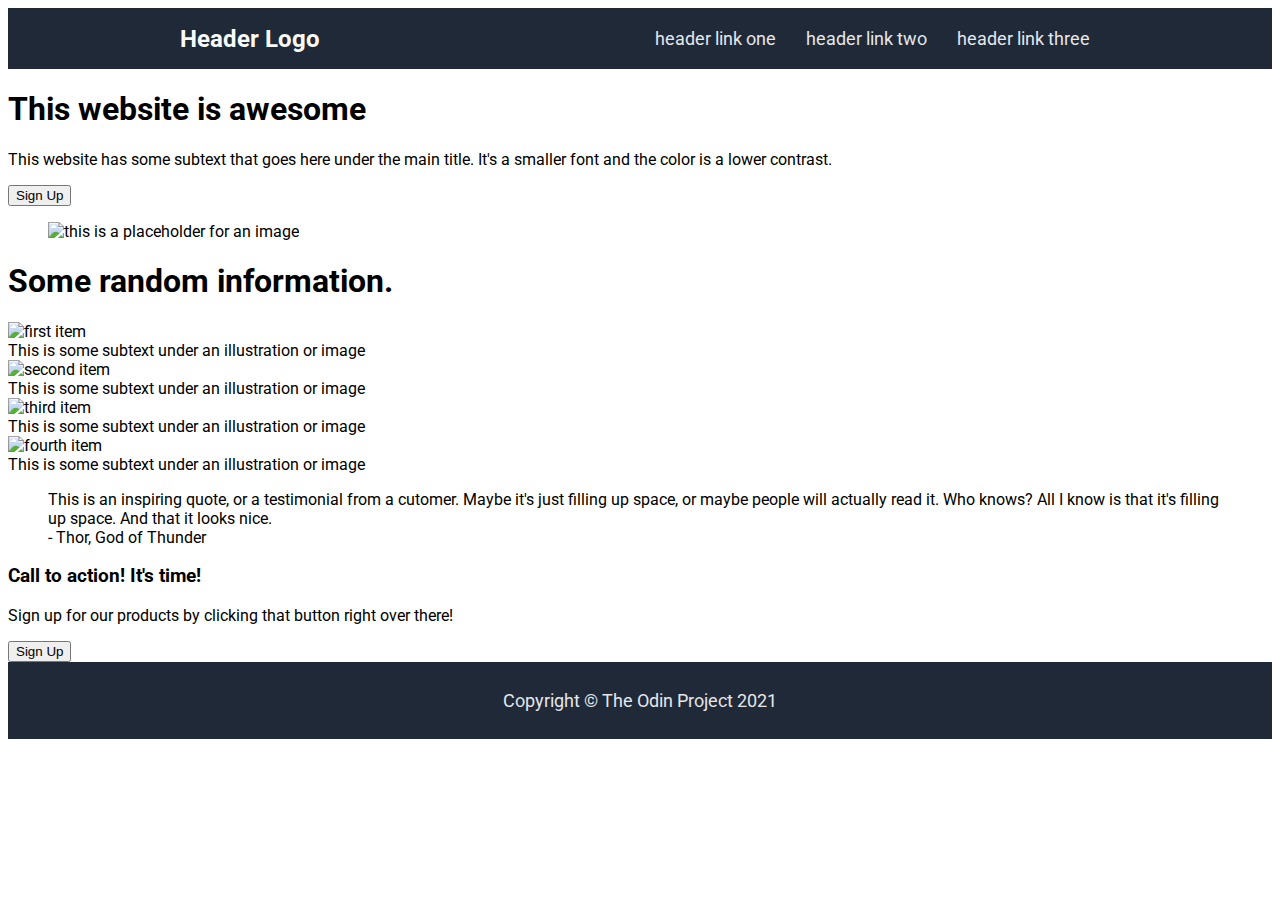
==== index.html @ 578337ba "added header+footer styling and flexbox behavior, linked to Roboto font, changed 4 largest divs to s" ====
<!DOCTYPE html>
<html lang="en">
<head>
    <meta charset="UTF-8">
    <meta http-equiv="X-UA-Compatible" content="IE=edge">
    <meta name="viewport" content="width=device-width, initial-scale=1.0">
    <link rel="preconnect" href="https://fonts.googleapis.com">
    <link rel="preconnect" href="https://fonts.gstatic.com" crossorigin>
    <link href="https://fonts.googleapis.com/css2?family=Roboto&display=swap" rel="stylesheet"> 
    <link rel="stylesheet" href="style.css">
    <title>- Landing Page -</title>
</head>
<body>
<header class="dark-bg">
    <div class="headerleft">
        <h2 class="logo-text">Header Logo</h2>
    </div>
    <div class="headerright">
        <nav>
            <ul>
                <li class="hero-secondary"><a>header link one</a></li>
                <li class="hero-secondary"><a>header link two</a></li>
                <li class="hero-secondary"><a>header link three</a></li>
            </ul>
        </nav>
    </div>
</header>
<main>
    <section>
        <h1>This website is awesome</h1>
        <p>This website has some subtext that goes here under the main title.
            It's a smaller font and the color is a lower contrast.
        </p>
        <button>Sign Up</button>
        <figure>
            <img 
            src=""
            alt="this is a placeholder for an image">
        </figure>
    </section>
    <section>
        <h1>Some random information.</h1>
        <div class="infowrap">
            <div class="infoitem">
              <img src="" alt="first item">
              <div class="infotext">This is some subtext under an illustration or image</div>
            </div>
            <div class="infoitem">
              <img src="" alt="second item">
              <div class="infotext">This is some subtext under an illustration or image</div>
            </div>
            <div class="infoitem">
              <img src="" alt="third item">
              <div class="infotext">This is some subtext under an illustration or image</div>
            </div>
            <div class="infoitem">
              <img src="" alt="fourth item">
              <div class="infotext">This is some subtext under an illustration or image</div>
            </div>
          </div>
    </section>
    <section>
        <blockquote>
            This is an inspiring quote, or a testimonial from a cutomer.
            Maybe it's just filling up space, or maybe people will actually read it. 
            Who knows?
            All I know is that it's filling up space.
            And that it looks nice.<br>
            - Thor, God of Thunder
        </blockquote>
    </section>
    <section>
        <div>
            <h3>Call to action! It's time!</h3>
            <p>Sign up for our products by clicking that button right over there!</p>
            <button>Sign Up</button>
        </div>
    </section> 
</main>
<footer class="dark-bg hero-secondary">
    <p>Copyright &copy; The Odin Project 2021</p>
</footer>
</body>
</html>
---- style.css ----
* {
    box-sizing: border-box;
}

body {
    display: flex;
    flex-direction: column;
    flex: 1 1 0;
    font-family: 'Roboto', sans-serif;
}

header {
    display: flex;
    justify-content: space-around;
    align-items: center;
    padding: 10px;
}

nav {
    display: flex;
}

a {
    text-decoration: none;
}

footer {
    display: flex;
    justify-content: center;
    align-items: center;
    padding: 10px;
}

nav ul {
    display: flex;
    list-style-type: none;
    padding: 0;
    margin: 0;
    gap: 10px;
}

nav li {
    padding: 10px;
}

/* COLORS AND FONT STYLES */
.dark-bg {
    background-color: #1F2937;
}

.hero-main {
    font-size: 48px;
    font-weight: 900;
    color: #F9FAF8;
}

.hero-secondary {
    font-size: 18px;
    color: #E5E7EB
}

.logo-text {
    font-size: 24px;
    color: #F9FAF8;

    /*in addition to style guide */
    margin: 0px;
}

.cta-color {
    color: #3882F6;
}

.info-header {
    font-size: 36px;
    font-weight: 900;
    color: #1F2937;
}

.quote-bg {
    background-color: #E5E7EB;
}

.quote-text {
    font-size: 36px;
    color: #1F2937;
    font-style: italic;
}
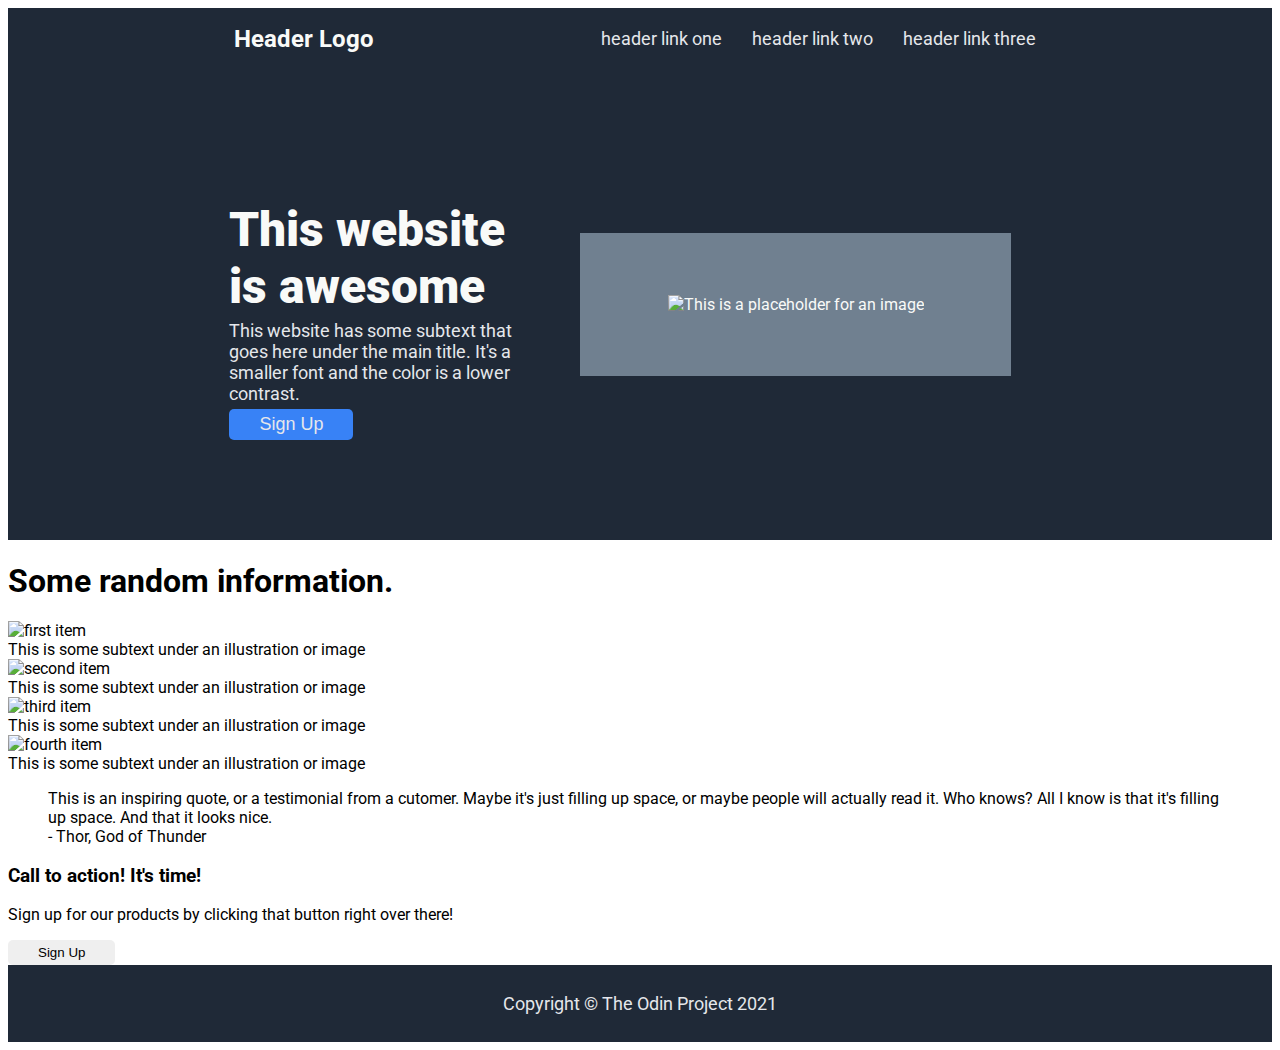
==== commit 75566ee6: "added header css styling" ====
--- a/index.html
+++ b/index.html
@@ -6,7 +6,7 @@
     <meta name="viewport" content="width=device-width, initial-scale=1.0">
     <link rel="preconnect" href="https://fonts.googleapis.com">
     <link rel="preconnect" href="https://fonts.gstatic.com" crossorigin>
-    <link href="https://fonts.googleapis.com/css2?family=Roboto&display=swap" rel="stylesheet"> 
+    <link href="https://fonts.googleapis.com/css2?family=Roboto:ital,wght@0,400;0,900;1,300&display=swap" rel="stylesheet"> 
     <link rel="stylesheet" href="style.css">
     <title>- Landing Page -</title>
 </head>
@@ -26,16 +26,17 @@
     </div>
 </header>
 <main>
-    <section>
-        <h1>This website is awesome</h1>
-        <p>This website has some subtext that goes here under the main title.
-            It's a smaller font and the color is a lower contrast.
-        </p>
-        <button>Sign Up</button>
-        <figure>
-            <img 
-            src=""
-            alt="this is a placeholder for an image">
+    <section class="hero dark-bg">
+        <div class="heroleft">
+            <h1 class="hero-main">This website is awesome</h1>
+            <p class="hero-secondary">This website has some subtext that goes here under the main title.
+                It's a smaller font and the color is a lower contrast.
+            </p>
+            <button class="cta-color hero-secondary">Sign Up</button>
+        </div>
+        <figure class="heroright">
+            <img src=""
+            alt="This is a placeholder for an image">
         </figure>
     </section>
     <section>
--- a/style.css
+++ b/style.css
@@ -11,7 +11,7 @@
 
 header {
     display: flex;
-    justify-content: space-around;
+    justify-content: space-evenly;
     align-items: center;
     padding: 10px;
 }
@@ -21,7 +21,7 @@
 }
 
 a {
-    text-decoration: none;
+    color: #E5E7EB;
 }
 
 footer {
@@ -43,22 +43,57 @@
     padding: 10px;
 }
 
+section button {
+    padding: 5px 30px;
+    border: 0;
+    border-radius: 5px;
+}
+
+section.hero {
+    display: flex;
+    justify-content: center;
+    align-items: center;
+    padding: 100px 10px;
+}
+
+    div.heroleft {
+        display: flex;
+        flex: 0 1 25%;
+        flex-direction: column;
+    }
+
+        p.hero-secondary {
+            margin: 5px 0px;
+        }
+
+    figure.heroright {
+        display: flex;
+        flex: 0 1 fit-content;
+        color: #F9FAF8;
+        background-color: slategray;
+        padding: 5% 7%;
+    }
+
+        button.cta-color.hero-secondary {
+            align-self: flex-start;
+        }
+
 /* COLORS AND FONT STYLES */
 .dark-bg {
     background-color: #1F2937;
 }
-
 .hero-main {
     font-size: 48px;
     font-weight: 900;
     color: #F9FAF8;
+
+    /*in addition to style guide */
+    margin-bottom: 0px;
 }
-
 .hero-secondary {
     font-size: 18px;
     color: #E5E7EB
 }
-
 .logo-text {
     font-size: 24px;
     color: #F9FAF8;
@@ -66,21 +101,17 @@
     /*in addition to style guide */
     margin: 0px;
 }
-
 .cta-color {
-    color: #3882F6;
+    background-color: #3882F6;
 }
-
 .info-header {
     font-size: 36px;
     font-weight: 900;
     color: #1F2937;
 }
-
 .quote-bg {
     background-color: #E5E7EB;
 }
-
 .quote-text {
     font-size: 36px;
     color: #1F2937;
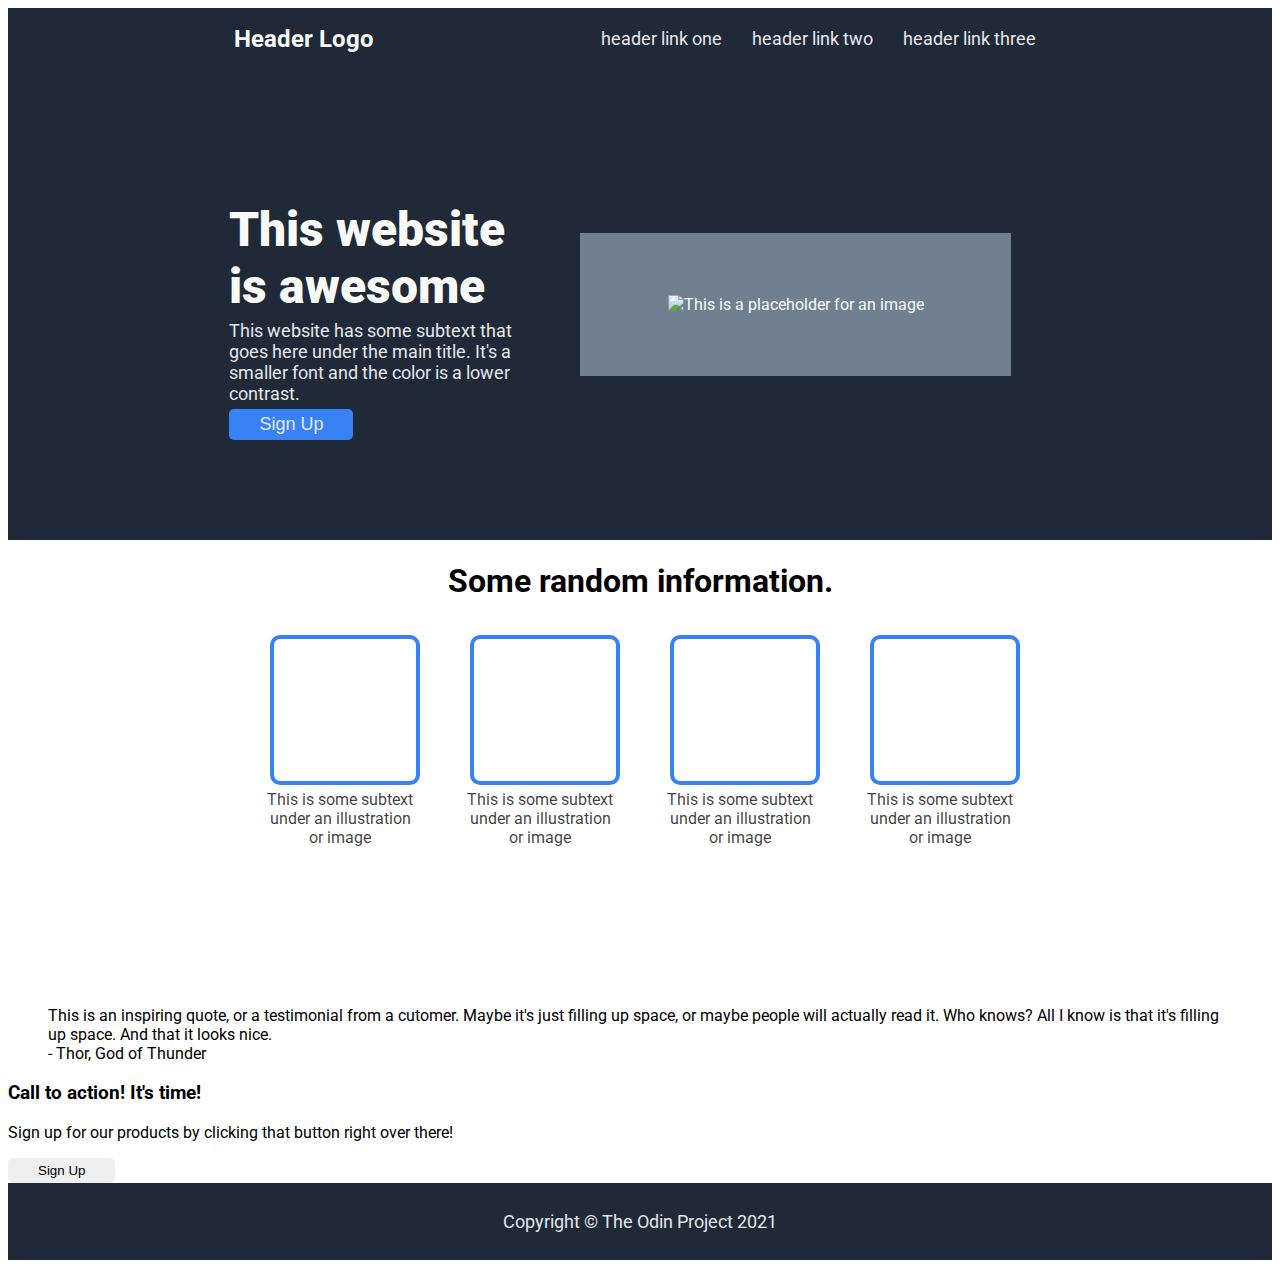
==== commit e42493af: "added css styling for somerandominfo section, including text transparency for info item text  using " ====
--- a/index.html
+++ b/index.html
@@ -39,23 +39,23 @@
             alt="This is a placeholder for an image">
         </figure>
     </section>
-    <section>
-        <h1>Some random information.</h1>
+    <section class="somerandominfo">
+        <h1 class="somerandominfo">Some random information.</h1>
         <div class="infowrap">
             <div class="infoitem">
-              <img src="" alt="first item">
+              <img src="">
               <div class="infotext">This is some subtext under an illustration or image</div>
             </div>
             <div class="infoitem">
-              <img src="" alt="second item">
+              <img src="">
               <div class="infotext">This is some subtext under an illustration or image</div>
             </div>
             <div class="infoitem">
-              <img src="" alt="third item">
+              <img src="">
               <div class="infotext">This is some subtext under an illustration or image</div>
             </div>
             <div class="infoitem">
-              <img src="" alt="fourth item">
+              <img src="">
               <div class="infotext">This is some subtext under an illustration or image</div>
             </div>
           </div>
--- a/style.css
+++ b/style.css
@@ -9,6 +9,7 @@
     font-family: 'Roboto', sans-serif;
 }
 
+/* header and navbar */
 header {
     display: flex;
     justify-content: space-evenly;
@@ -43,6 +44,7 @@
     padding: 10px;
 }
 
+/* hero text section */
 section button {
     padding: 5px 30px;
     border: 0;
@@ -74,6 +76,44 @@
         padding: 5% 7%;
     }
 
+/* section - flex images */
+section.somerandominfo {
+    display: flex;
+    flex-direction: column;
+    justify-content: flex-start;
+    height: 450px;
+}
+
+h1.somerandominfo {
+    text-align: center;
+    margin-bottom: 30px;
+}
+
+div.infowrap {
+    display: flex;
+    justify-content: center;
+    gap: 50px;
+  }
+
+div.infoitem {
+    display: flex;
+    flex-direction: column;
+    max-width: 150px;
+    text-align: center;
+  }
+
+    div.infoitem img {
+        flex: 0 1 150px;
+        width: 150px;
+        border: 4px solid #3882F6;
+        border-radius: 10px;
+        margin: 5px;
+    }
+
+    div.infotext {
+        color: rgba(0,0,0, 0.75)
+    }
+  
         button.cta-color.hero-secondary {
             align-self: flex-start;
         }
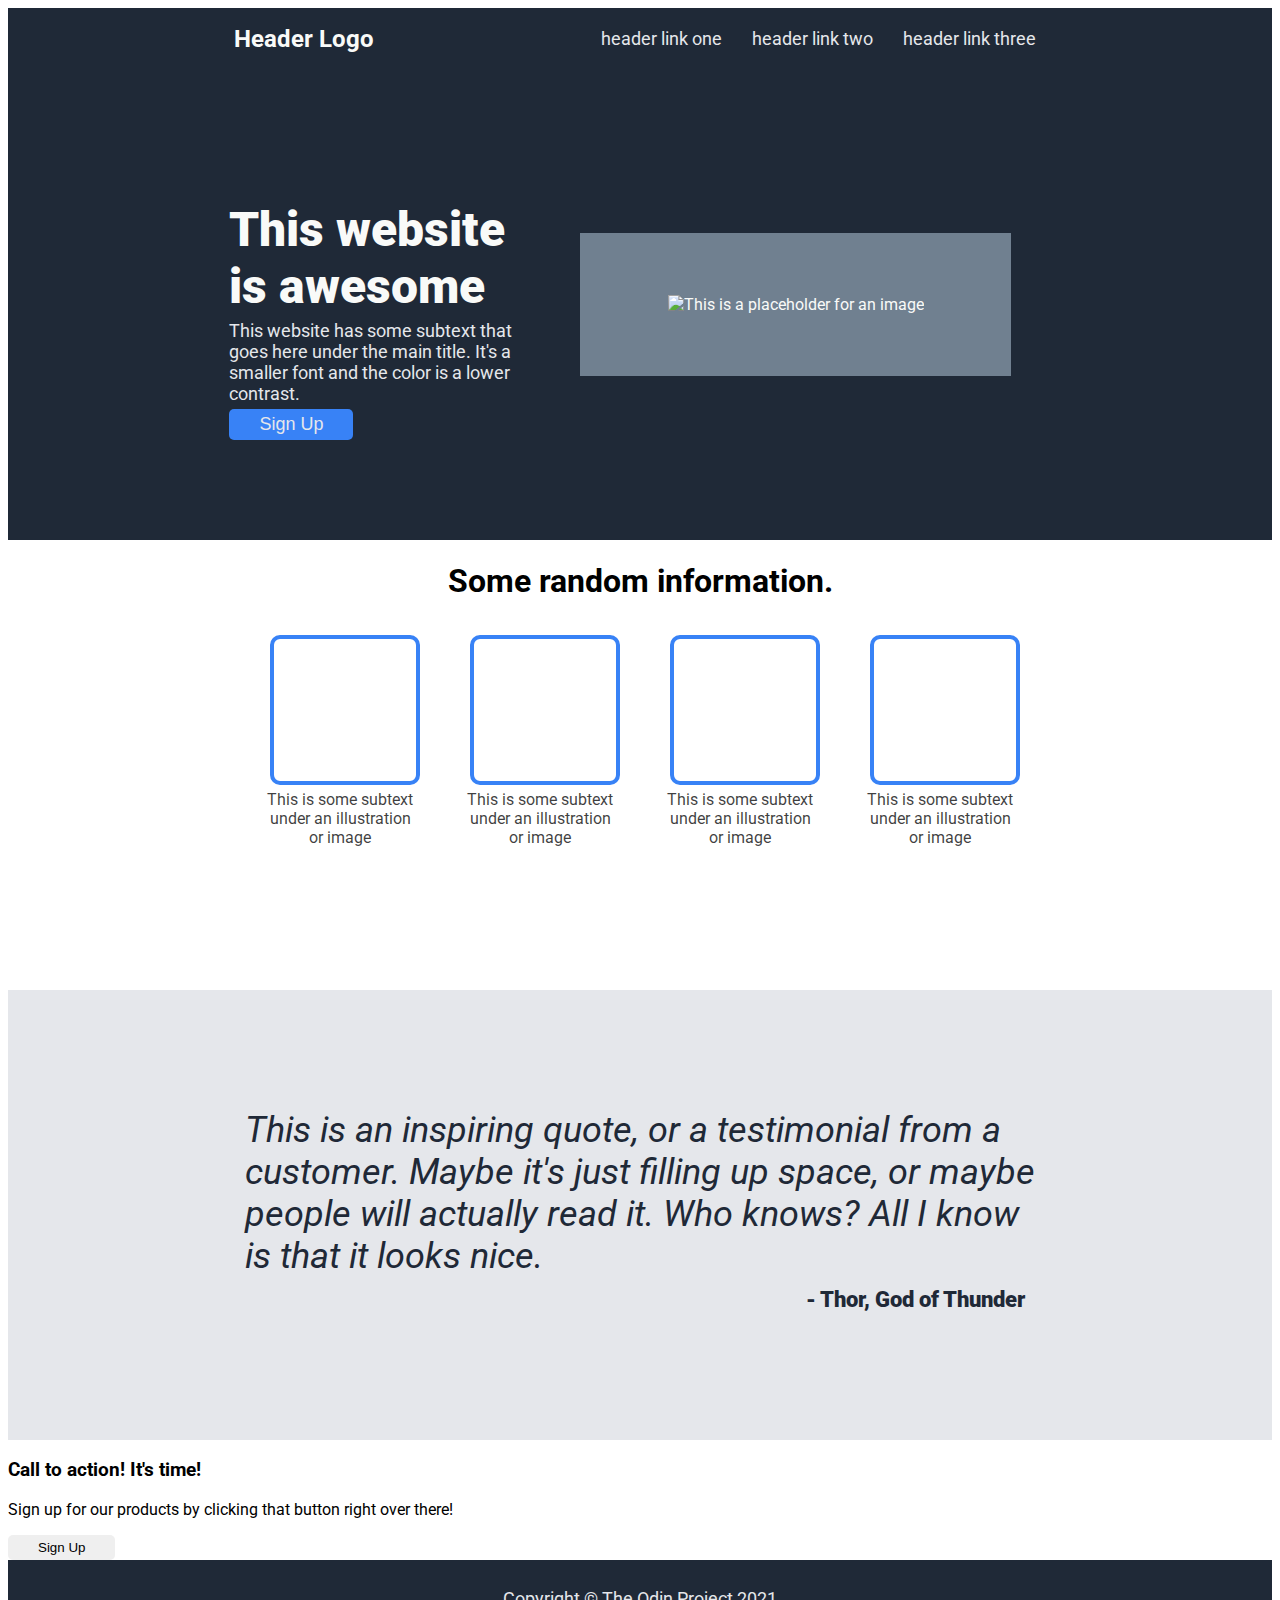
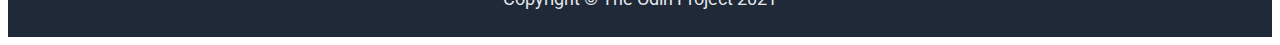
==== commit 3da9d555: "added quote section css styling, fixed quote typos (repeated sentence fragment, customer spelling)" ====
--- a/index.html
+++ b/index.html
@@ -60,15 +60,18 @@
             </div>
           </div>
     </section>
-    <section>
-        <blockquote>
-            This is an inspiring quote, or a testimonial from a cutomer.
-            Maybe it's just filling up space, or maybe people will actually read it. 
-            Who knows?
-            All I know is that it's filling up space.
-            And that it looks nice.<br>
-            - Thor, God of Thunder
-        </blockquote>
+    <section class="quote-bg">
+        <div class="quotewrap">
+            <p class="quote-text">
+                This is an inspiring quote, or a testimonial from a customer.
+                Maybe it's just filling up space, or maybe people will actually read it. 
+                Who knows?
+                All I know is that it looks nice.
+            </p>
+            <div class="quote-attrib">
+                <p class="quote-attrib">- Thor, God of Thunder</p>
+            </div>
+        </div>
     </section>
     <section>
         <div>
--- a/style.css
+++ b/style.css
@@ -110,8 +110,46 @@
         margin: 5px;
     }
 
-    div.infotext {
-        color: rgba(0,0,0, 0.75)
+div.infotext {
+    color: rgba(0,0,0, 0.75);
+}
+
+    /* quote section */
+    section.quote-bg {
+        display: flex;
+        flex: 1 1 0;
+        justify-content: center;
+        align-items: center;
+        height: 450px;
+    }
+
+    div.quotewrap {
+        display: flex;
+        flex: 0 1 800px;
+        align-items: center;
+        flex-wrap: wrap;
+        padding: 5px;
+        margin: 20px;
+    }
+
+    p.quote-text {
+        padding: 0px;
+        margin: 0px;
+    }
+
+    div.quote-attrib {
+        display: flex;
+        flex: 1 1 0;
+        justify-content: flex-end;
+    }
+
+    p.quote-attrib {
+        font-size: 22px;
+        font-weight: 900;
+        font-style: normal;
+        color:#1F2937;
+        padding: 5px;
+        margin: 5px;
     }
   
         button.cta-color.hero-secondary {
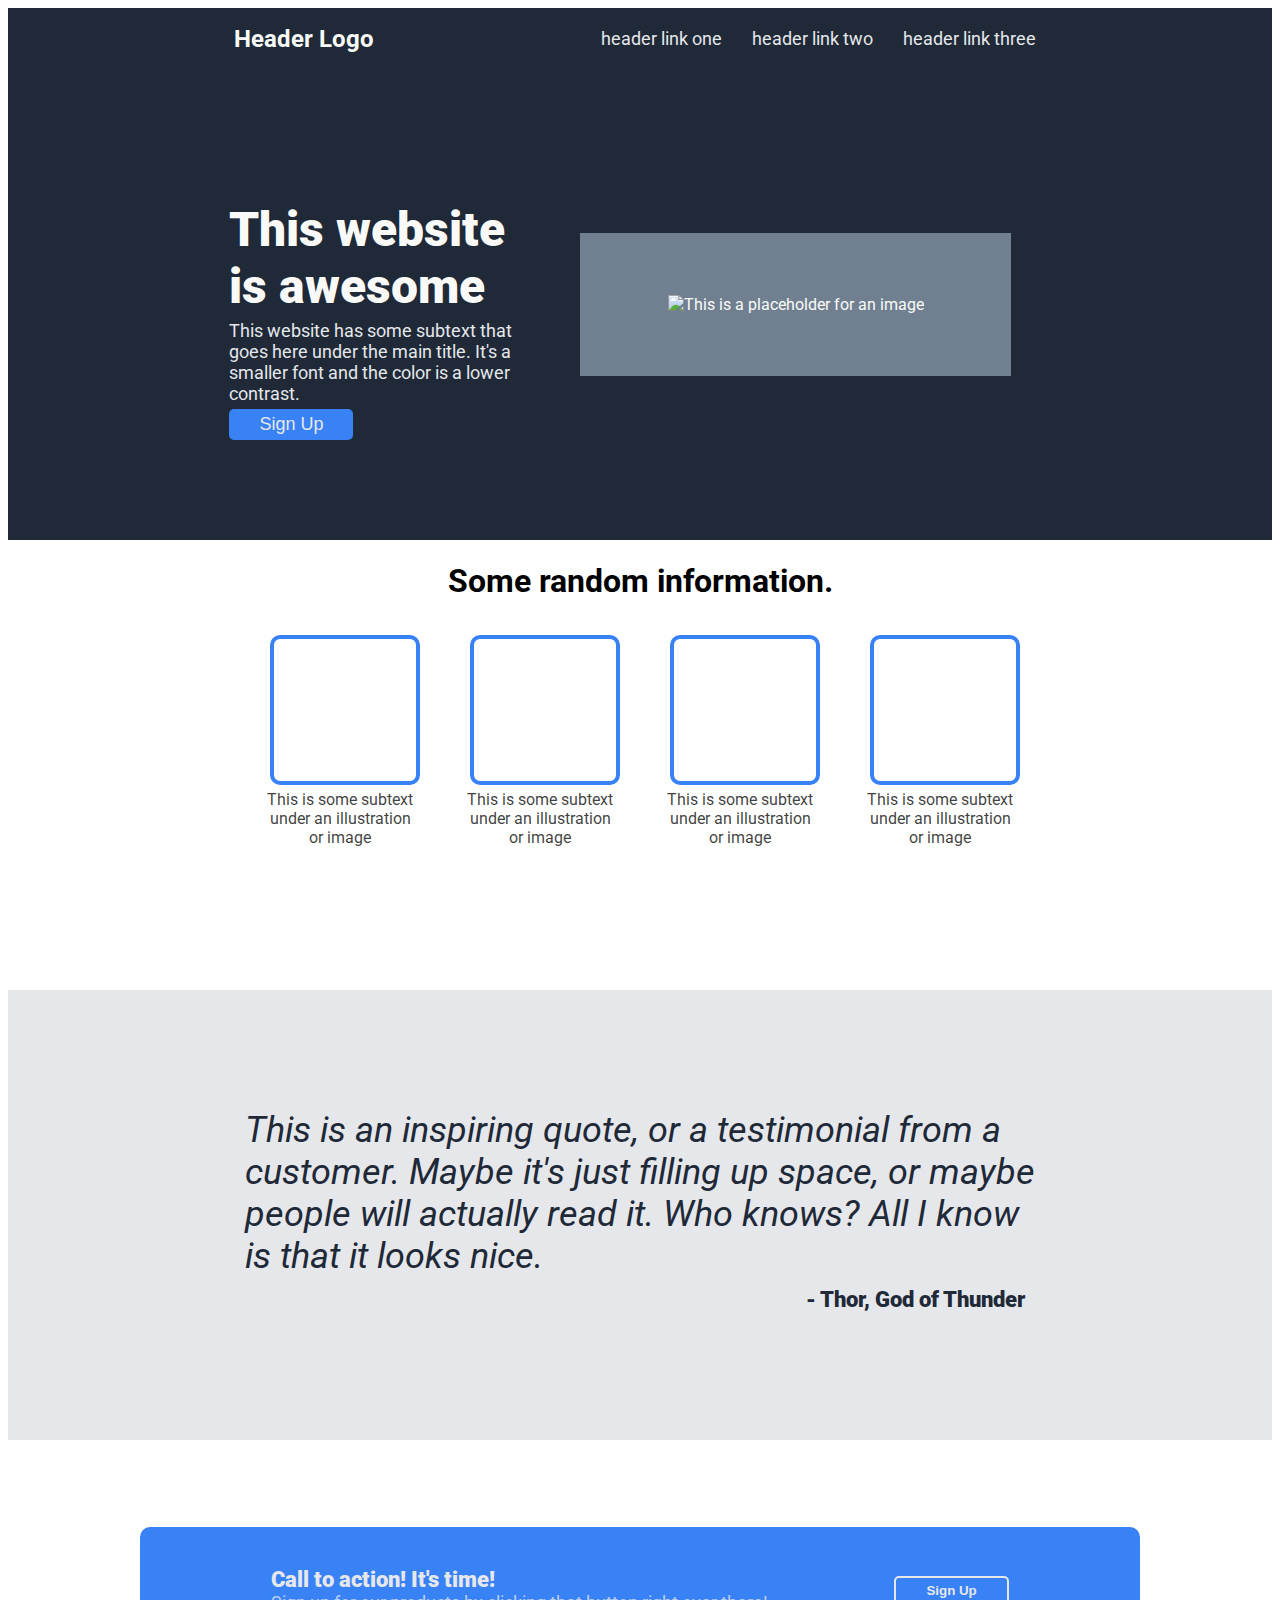
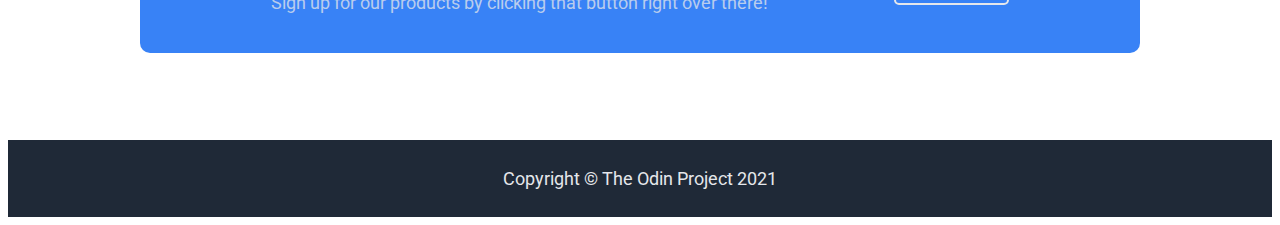
==== commit 791bdfe6: "added call to action section css styling, created 2 small css classes for extra-bold/font-weight and" ====
--- a/index.html
+++ b/index.html
@@ -69,15 +69,17 @@
                 All I know is that it looks nice.
             </p>
             <div class="quote-attrib">
-                <p class="quote-attrib">- Thor, God of Thunder</p>
+                <p class="quote-attrib extra-bold">- Thor, God of Thunder</p>
             </div>
         </div>
     </section>
-    <section>
-        <div>
-            <h3>Call to action! It's time!</h3>
-            <p>Sign up for our products by clicking that button right over there!</p>
-            <button>Sign Up</button>
+    <section class="cta">
+        <div class="cta-wrap">
+            <div class="cta-text">
+                <h3 class="cta-text extra-bold">Call to action! It's time!</h3>
+                <p class="cta-text">Sign up for our products by clicking that button right over there!</p>
+            </div>
+            <button class="cta-text extra-bold">Sign Up</button>
         </div>
     </section> 
 </main>
--- a/style.css
+++ b/style.css
@@ -49,6 +49,14 @@
     padding: 5px 30px;
     border: 0;
     border-radius: 5px;
+}
+
+.extra-bold {
+    font-weight: 900;
+}
+
+.italics {
+    font-style: italic;
 }
 
 section.hero {
@@ -114,44 +122,89 @@
     color: rgba(0,0,0, 0.75);
 }
 
-    /* quote section */
-    section.quote-bg {
-        display: flex;
-        flex: 1 1 0;
-        justify-content: center;
-        align-items: center;
-        height: 450px;
-    }
-
-    div.quotewrap {
-        display: flex;
-        flex: 0 1 800px;
-        align-items: center;
-        flex-wrap: wrap;
-        padding: 5px;
-        margin: 20px;
-    }
-
-    p.quote-text {
-        padding: 0px;
-        margin: 0px;
-    }
-
-    div.quote-attrib {
-        display: flex;
-        flex: 1 1 0;
-        justify-content: flex-end;
-    }
-
-    p.quote-attrib {
-        font-size: 22px;
-        font-weight: 900;
-        font-style: normal;
-        color:#1F2937;
-        padding: 5px;
-        margin: 5px;
-    }
-  
+/* section - quote */
+section.quote-bg {
+    display: flex;
+    flex: 1 1 0;
+    justify-content: center;
+    align-items: center;
+    height: 450px;
+}
+
+div.quotewrap {
+    display: flex;
+    flex: 0 1 800px;
+    align-items: center;
+    flex-wrap: wrap;
+    padding: 5px;
+    margin: 20px;
+}
+
+p.quote-text {
+    padding: 0px;
+    margin: 0px;
+}
+
+div.quote-attrib {
+    display: flex;
+    flex: 1 1 0;
+    justify-content: flex-end;
+}
+
+p.quote-attrib {
+    font-size: 22px;
+    font-style: normal;
+    color:#1F2937;
+    padding: 5px;
+    margin: 5px;
+}
+
+/* section - call to action */
+section.cta {
+    display: flex;
+    flex: 1 1 0;
+    justify-content: center;
+    align-items: center;
+    height: 300px;
+}
+
+div.cta-wrap {
+    display: flex;
+    flex: 0 1 1000px;
+    justify-content: space-evenly;
+    align-items: center;
+    background-color: #3882F6;
+    flex-wrap: wrap;
+    padding: 40px 5px;
+    border-radius: 10px;
+    margin: 20px;
+}
+
+div.cta-text {
+    padding: 0px;
+    margin: 0px;
+}
+
+h3.cta-text{
+    font-size: 22px;
+    color: #E5E7EB;
+    padding: 0px;
+    margin: 0px;
+}
+
+p.cta-text {
+    font-size: 18px;
+    color: rgba(229, 231, 235, 0.75); /*#E5E7EB as rgba to add alpha/transparency*/
+    margin: 0px;
+}
+
+        button.cta-text {
+            align-self: center;
+            background-color: #3882F6;
+            color: #E5E7EB;
+            border: 2px solid #E5E7EB;
+        }
+
         button.cta-color.hero-secondary {
             align-self: flex-start;
         }
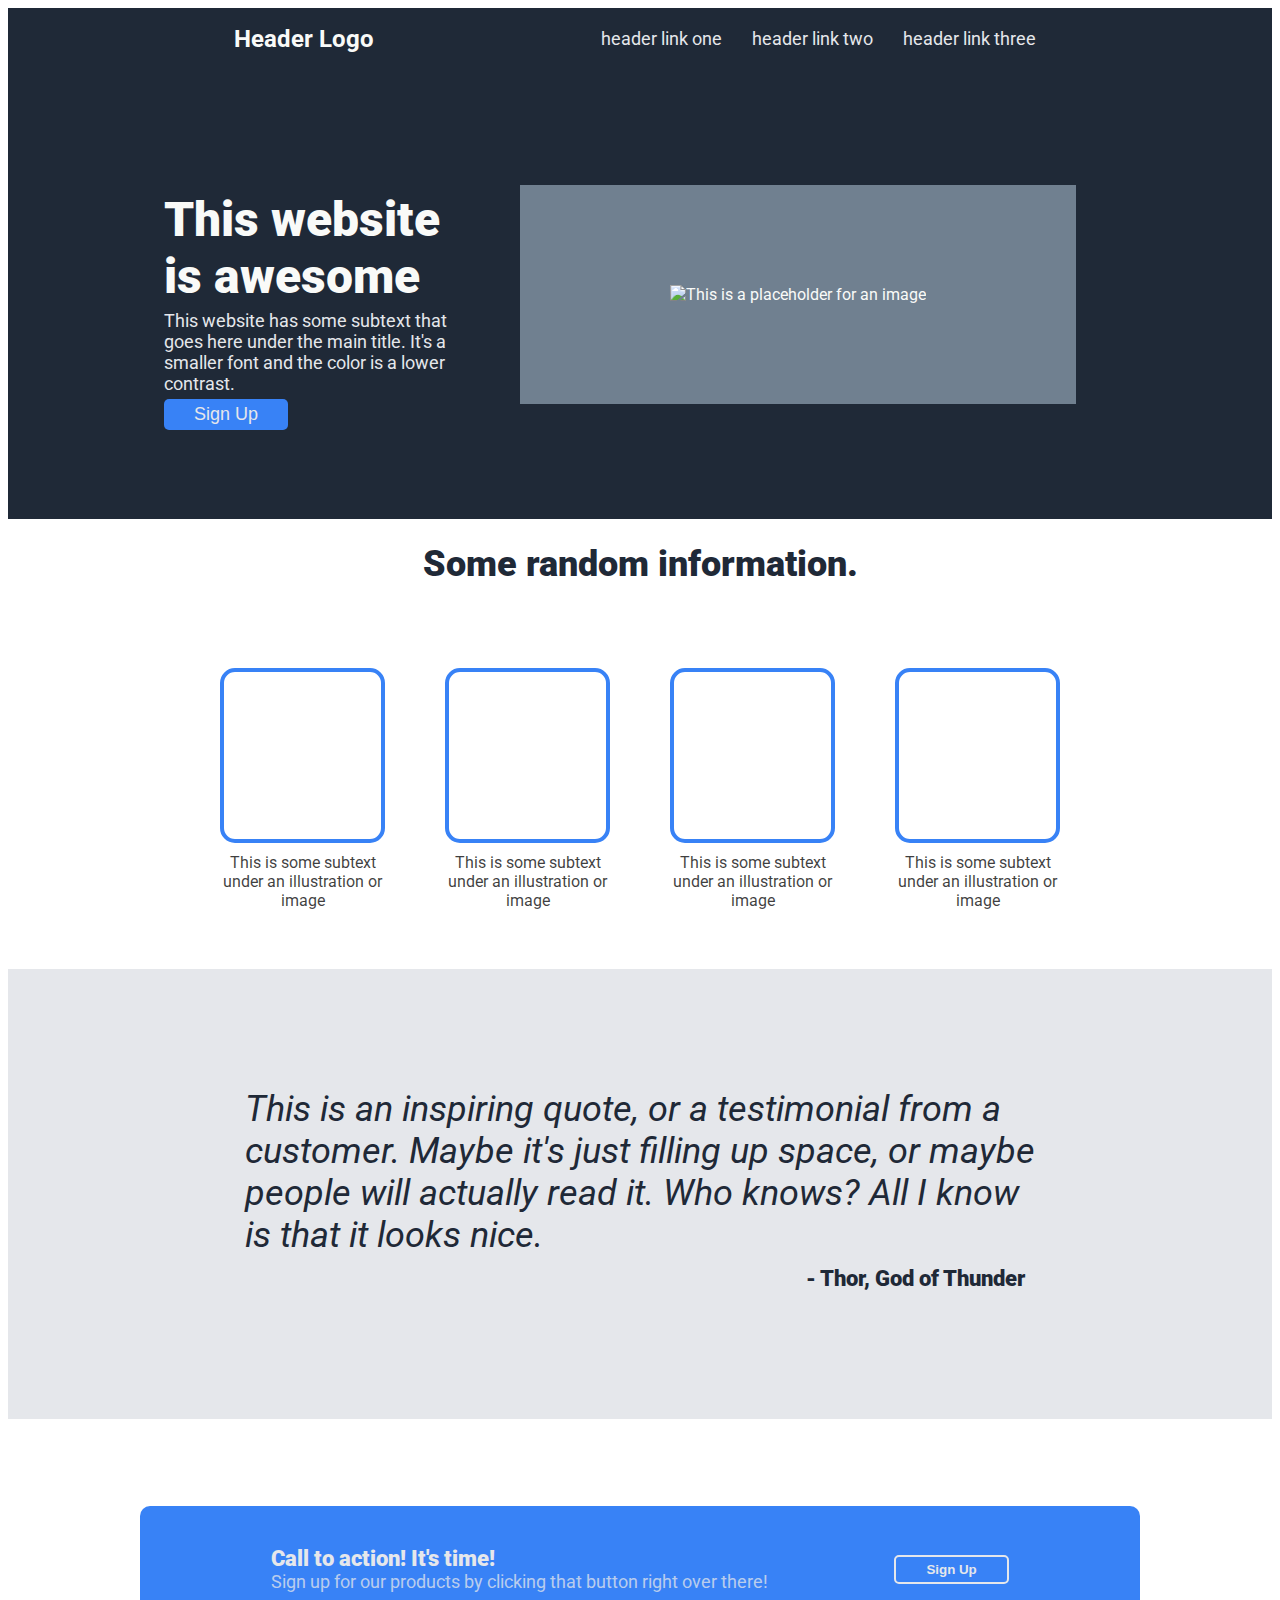
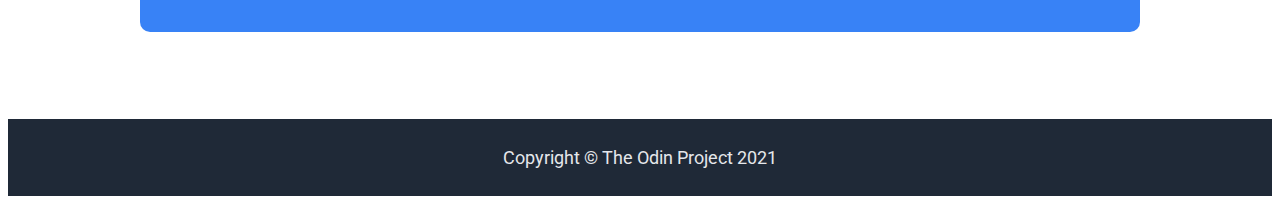
==== commit 6b9cf20c: "added info-header class to somerandominfo section, various flex and sizing tweaks focused on someran" ====
--- a/index.html
+++ b/index.html
@@ -40,7 +40,7 @@
         </figure>
     </section>
     <section class="somerandominfo">
-        <h1 class="somerandominfo">Some random information.</h1>
+        <h1 class="somerandominfo info-header">Some random information.</h1>
         <div class="infowrap">
             <div class="infoitem">
               <img src="">
--- a/style.css
+++ b/style.css
@@ -61,9 +61,10 @@
 
 section.hero {
     display: flex;
-    justify-content: center;
-    align-items: center;
-    padding: 100px 10px;
+    flex: 1 1 0;
+    justify-content: center;
+    align-items: center;
+    height: 450px;
 }
 
     div.heroleft {
@@ -81,45 +82,48 @@
         flex: 0 1 fit-content;
         color: #F9FAF8;
         background-color: slategray;
-        padding: 5% 7%;
+        padding: 100px 150px;
     }
 
 /* section - flex images */
 section.somerandominfo {
     display: flex;
+    flex: 1 1 0;
     flex-direction: column;
-    justify-content: flex-start;
+    justify-content: center;
     height: 450px;
 }
 
 h1.somerandominfo {
     text-align: center;
-    margin-bottom: 30px;
 }
 
 div.infowrap {
     display: flex;
-    justify-content: center;
+    flex: 1 1 0;
+    justify-content: center;
+    align-items: center;
     gap: 50px;
   }
 
 div.infoitem {
     display: flex;
+    flex: 1 0 175px;
     flex-direction: column;
-    max-width: 150px;
+    max-width: 175px;
     text-align: center;
   }
 
     div.infoitem img {
-        flex: 0 1 150px;
-        width: 150px;
+        flex: 1 0 175px;
         border: 4px solid #3882F6;
-        border-radius: 10px;
+        border-radius: 15px;
         margin: 5px;
     }
 
 div.infotext {
     color: rgba(0,0,0, 0.75);
+    margin: 5px;
 }
 
 /* section - quote */
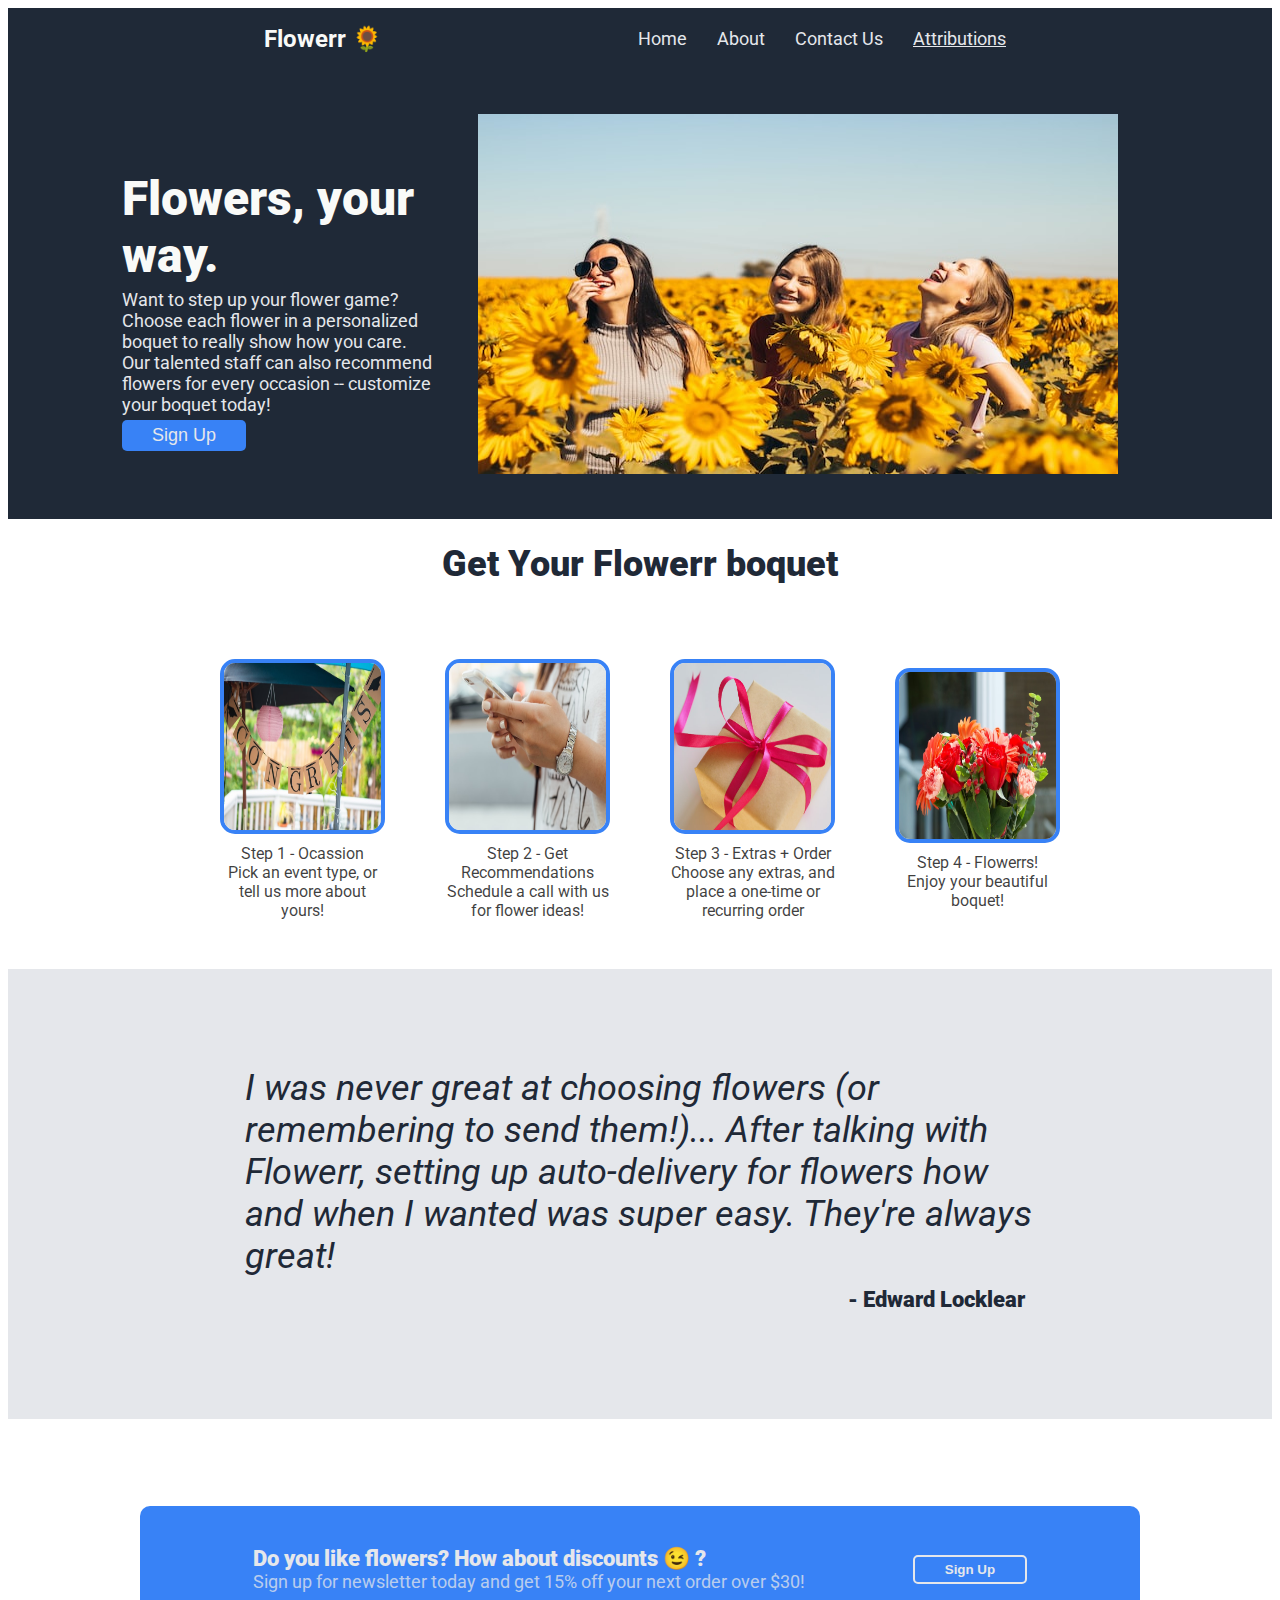
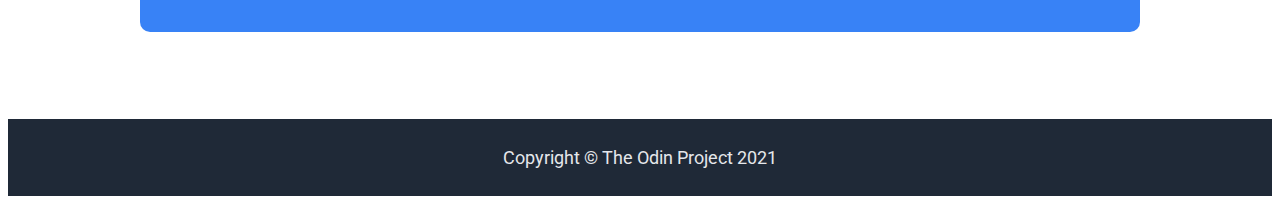
==== commit 012ffeb2: "added images and text copy to index.html, created folder img for site images, crated attributions.ht" ====
--- a/index.html
+++ b/index.html
@@ -8,19 +8,20 @@
     <link rel="preconnect" href="https://fonts.gstatic.com" crossorigin>
     <link href="https://fonts.googleapis.com/css2?family=Roboto:ital,wght@0,400;0,900;1,300&display=swap" rel="stylesheet"> 
     <link rel="stylesheet" href="style.css">
-    <title>- Landing Page -</title>
+    <title>Flowerr - Home</title>
 </head>
 <body>
 <header class="dark-bg">
     <div class="headerleft">
-        <h2 class="logo-text">Header Logo</h2>
+        <h2 class="logo-text">Flowerr 🌻</h2>
     </div>
     <div class="headerright">
         <nav>
             <ul>
-                <li class="hero-secondary"><a>header link one</a></li>
-                <li class="hero-secondary"><a>header link two</a></li>
-                <li class="hero-secondary"><a>header link three</a></li>
+                <li class="hero-secondary"><a>Home</a></li>
+                <li class="hero-secondary"><a>About</a></li>
+                <li class="hero-secondary"><a>Contact Us</a></li>
+                <li class="hero-secondary"><a href="./attributions.html" target="_blank">Attributions</a></li>
             </ul>
         </nav>
     </div>
@@ -28,56 +29,53 @@
 <main>
     <section class="hero dark-bg">
         <div class="heroleft">
-            <h1 class="hero-main">This website is awesome</h1>
-            <p class="hero-secondary">This website has some subtext that goes here under the main title.
-                It's a smaller font and the color is a lower contrast.
+            <h1 class="hero-main">Flowers, your way.</h1>
+            <p class="hero-secondary">Want to step up your flower game? Choose each flower in a personalized boquet to really show how you care. 
+                Our talented staff can also recommend flowers for every occasion -- customize your boquet today!
             </p>
             <button class="cta-color hero-secondary">Sign Up</button>
         </div>
         <figure class="heroright">
-            <img src=""
-            alt="This is a placeholder for an image">
+            <img src="./img/antonino-visalli-RNiBLy7aHck-unsplash.jpg">
         </figure>
     </section>
     <section class="somerandominfo">
-        <h1 class="somerandominfo info-header">Some random information.</h1>
+        <h1 class="somerandominfo info-header">Get Your Flowerr boquet</h1>
         <div class="infowrap">
             <div class="infoitem">
-              <img src="">
-              <div class="infotext">This is some subtext under an illustration or image</div>
+              <img src="./img/eilis-garvey-QoMQcDOadgk-unsplash.jpg" class="info">
+              <div class="infotext">Step 1 - Ocassion<br>Pick an event type, or tell us more about yours!</div>
             </div>
             <div class="infoitem">
-              <img src="">
-              <div class="infotext">This is some subtext under an illustration or image</div>
+              <img src="./img/paul-hanaoka-HbyYFFokvm0-unsplash.jpg" class="info">
+              <div class="infotext">Step 2 - Get Recommendations<br>Schedule a call with us for flower ideas!</div>
             </div>
             <div class="infoitem">
-              <img src="">
-              <div class="infotext">This is some subtext under an illustration or image</div>
+              <img src="./img/jess-bailey-f94JPVrDbnY-unsplash.jpg" class="info">
+              <div class="infotext">Step 3 - Extras + Order<br>Choose any extras, and place a one-time or recurring order</div>
             </div>
             <div class="infoitem">
-              <img src="">
-              <div class="infotext">This is some subtext under an illustration or image</div>
+              <img src="./img/mary-oakey-Vrp64pORmI0-unsplash.jpg" class="info">
+              <div class="infotext"> Step 4 - Flowerrs!<br>Enjoy your beautiful boquet!</div>
             </div>
           </div>
     </section>
     <section class="quote-bg">
         <div class="quotewrap">
             <p class="quote-text">
-                This is an inspiring quote, or a testimonial from a customer.
-                Maybe it's just filling up space, or maybe people will actually read it. 
-                Who knows?
-                All I know is that it looks nice.
+                I was never great at choosing flowers (or remembering to send them!)... 
+                After talking with Flowerr, setting up auto-delivery for flowers how and when I wanted was super easy. They're always great!
             </p>
             <div class="quote-attrib">
-                <p class="quote-attrib extra-bold">- Thor, God of Thunder</p>
+                <p class="quote-attrib extra-bold">- Edward Locklear</p>
             </div>
         </div>
     </section>
     <section class="cta">
         <div class="cta-wrap">
             <div class="cta-text">
-                <h3 class="cta-text extra-bold">Call to action! It's time!</h3>
-                <p class="cta-text">Sign up for our products by clicking that button right over there!</p>
+                <h3 class="cta-text extra-bold">Do you like flowers? How about discounts &#128521; ?</h3>
+                <p class="cta-text">Sign up for newsletter today and get 15% off your next order over $30!</p>
             </div>
             <button class="cta-text extra-bold">Sign Up</button>
         </div>
--- a/style.css
+++ b/style.css
@@ -42,6 +42,18 @@
 
 nav li {
     padding: 10px;
+}
+
+a.attrib {
+    color: #000000;
+}
+
+.extra-bold {
+    font-weight: 900;
+}
+
+.italics {
+    font-style: italic;
 }
 
 /* hero text section */
@@ -51,14 +63,6 @@
     border-radius: 5px;
 }
 
-.extra-bold {
-    font-weight: 900;
-}
-
-.italics {
-    font-style: italic;
-}
-
 section.hero {
     display: flex;
     flex: 1 1 0;
@@ -81,8 +85,12 @@
         display: flex;
         flex: 0 1 fit-content;
         color: #F9FAF8;
-        background-color: slategray;
-        padding: 100px 150px;
+        max-height: 80%;
+        max-width: 80%;
+    }
+
+    .heroright img {
+        width: fit-content;
     }
 
 /* section - flex images */
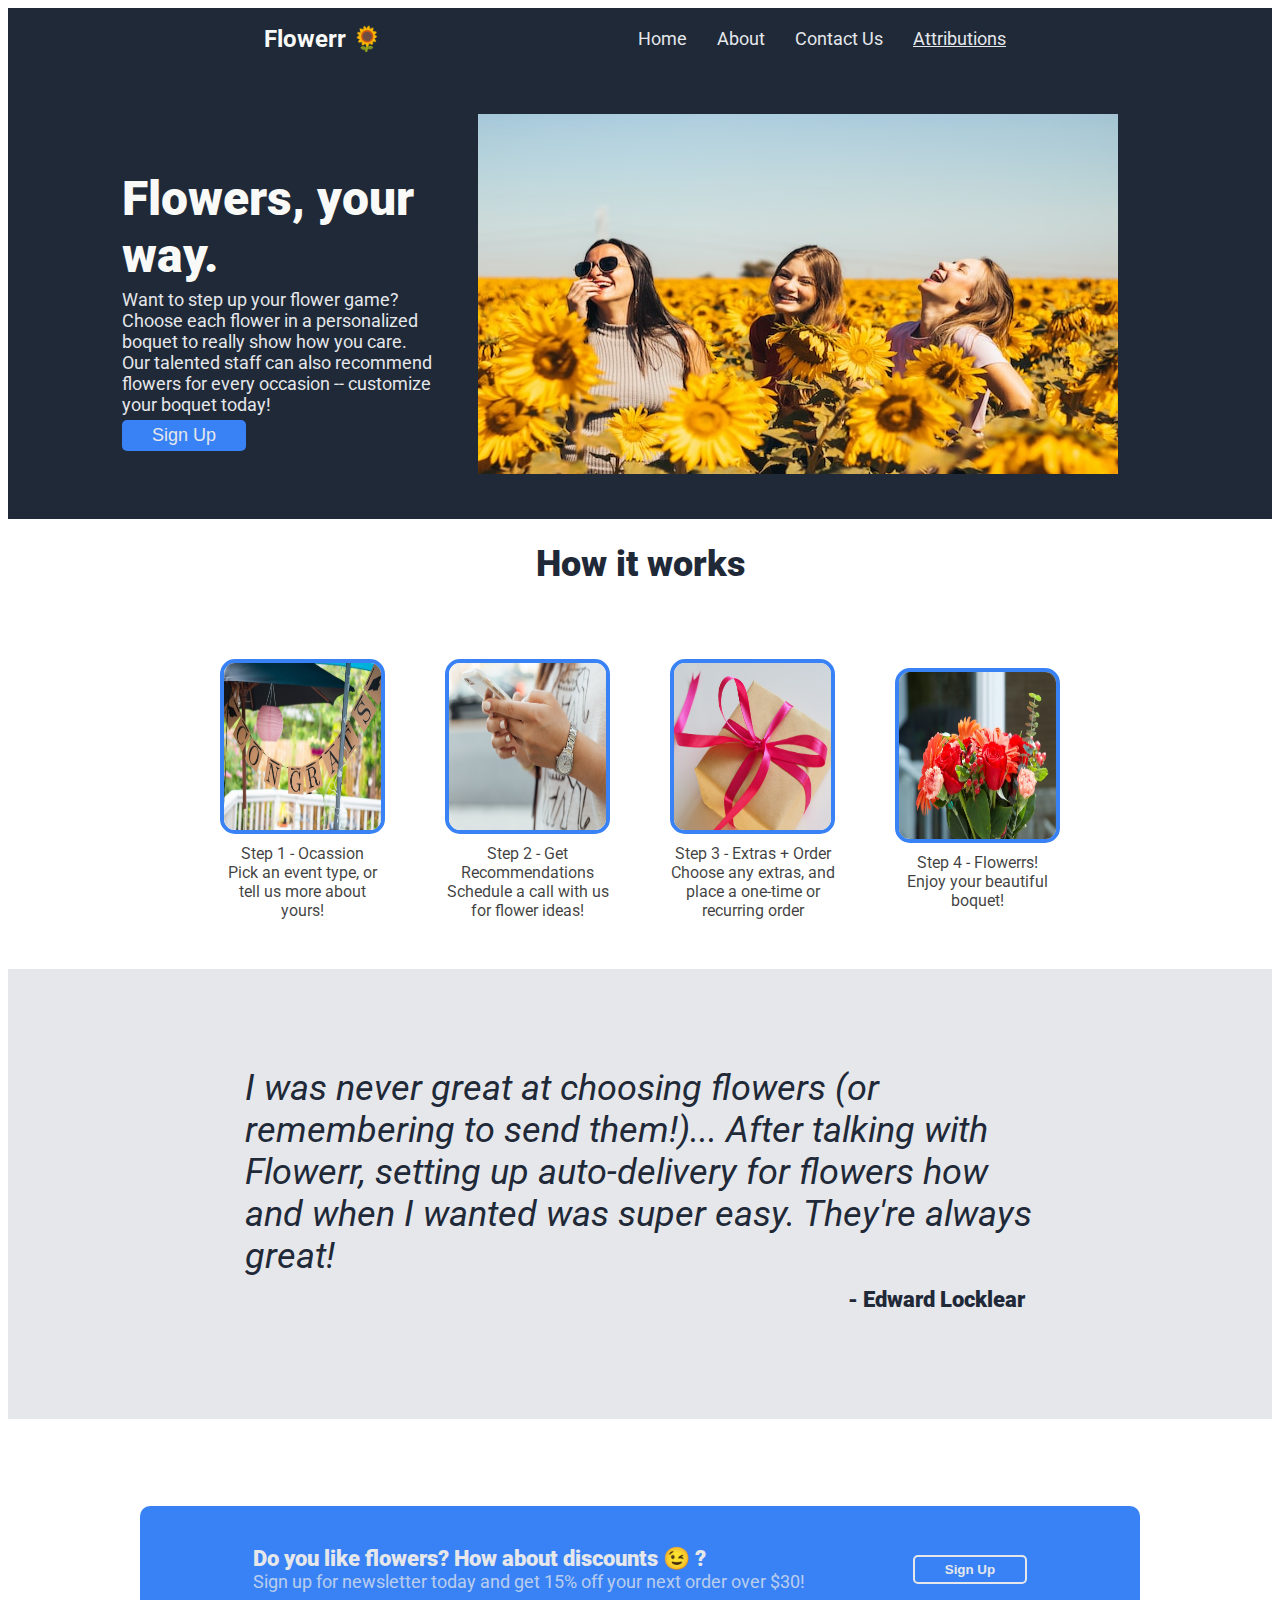
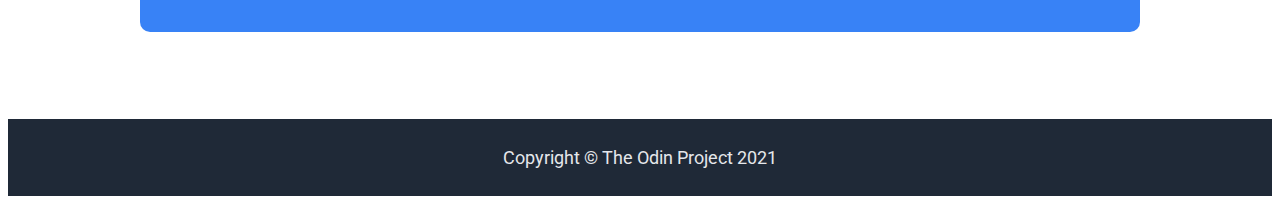
==== commit 7f4a2dfb: "fixed info-header typo" ====
--- a/index.html
+++ b/index.html
@@ -40,7 +40,7 @@
         </figure>
     </section>
     <section class="somerandominfo">
-        <h1 class="somerandominfo info-header">Get Your Flowerr boquet</h1>
+        <h1 class="somerandominfo info-header">How it works</h1>
         <div class="infowrap">
             <div class="infoitem">
               <img src="./img/eilis-garvey-QoMQcDOadgk-unsplash.jpg" class="info">
